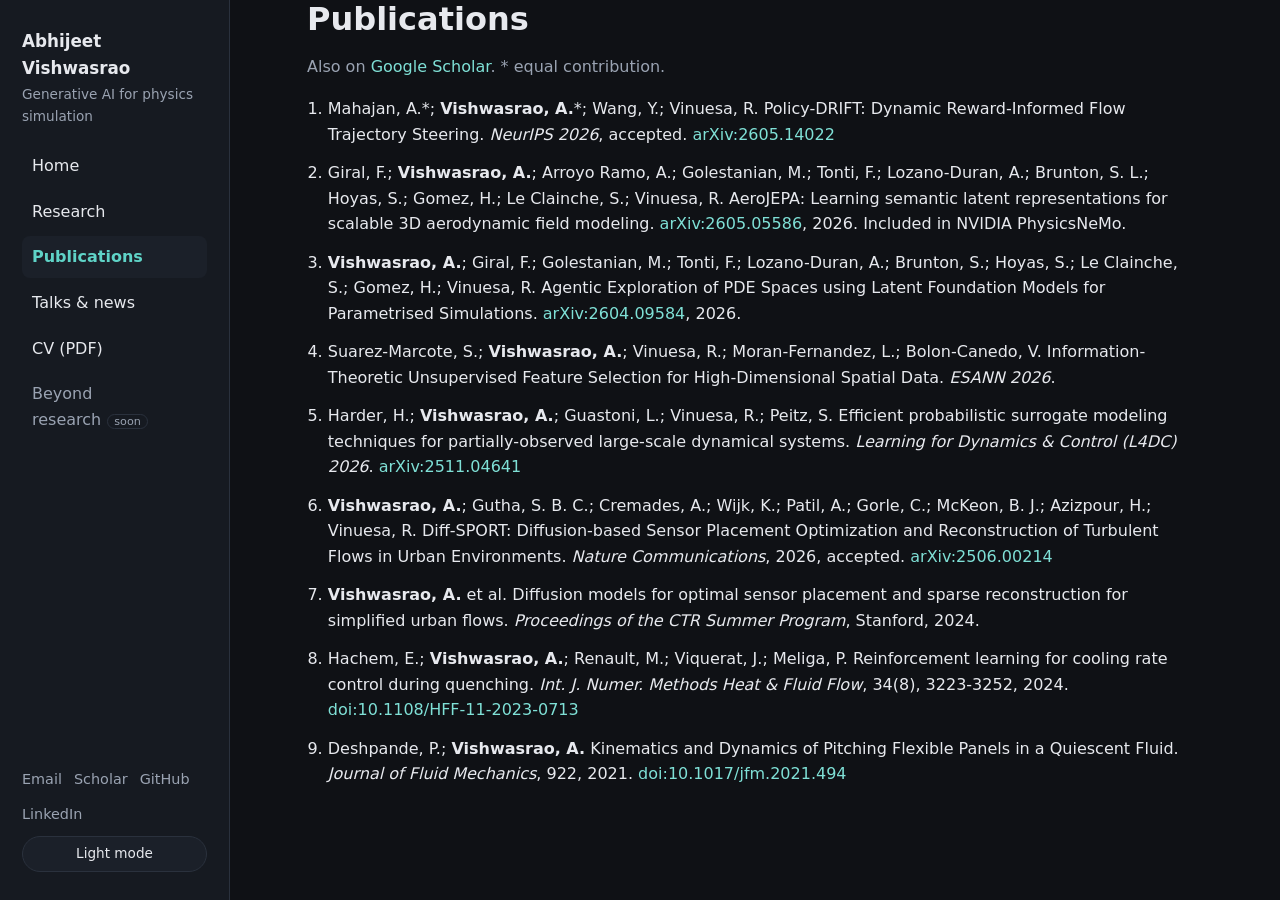
==== publications.html @ e7b50673 "Version 1: sidebar, header band, intro, scroll-revealed timeline from data/timeline.json, research/p" ====
<!DOCTYPE html>
<html lang="en" data-theme="dark" class="no-js">
<head>
  <meta charset="utf-8">
  <meta name="viewport" content="width=device-width, initial-scale=1">
  <title>Publications - Abhijeet Vishwasrao</title>
  <meta name="description" content="Abhijeet Vishwasrao, PhD researcher at the University of Michigan: generative AI and latent foundation models for physics simulation.">
  <link rel="stylesheet" href="css/style.css">
  <script src="js/site.js"></script>
</head>
<body>
<aside class="sidebar">
  <div class="brand">Abhijeet Vishwasrao<small>Generative AI for physics simulation</small></div>
  <nav class="nav" aria-label="Site">
    <a href="index.html">Home</a>
    <a href="research.html">Research</a>
    <a href="publications.html" aria-current="page">Publications</a>
    <a href="talks.html">Talks &amp; news</a>
    <a href="assets/cv/Abhijeet-Vishwasrao-CV.pdf" target="_blank" rel="noopener">CV (PDF)</a>
    <a href="#" class="soon" aria-disabled="true">Beyond research</a>
  </nav>
  <div class="foot">
    <div class="icons">
      <a href="mailto:abvish@umich.edu">Email</a>
      <a href="https://scholar.google.com/citations?user=ngj3lpwAAAAJ" target="_blank" rel="noopener">Scholar</a>
      <a href="https://github.com/AbVishwas" target="_blank" rel="noopener">GitHub</a>
      <a href="https://linkedin.com/in/abhijeet-vishwasrao-356489185" target="_blank" rel="noopener">LinkedIn</a>
    </div>
    <button id="theme-toggle" class="theme-btn" type="button">Light mode</button>
  </div>
</aside>
<main>

<div class="wrap">
<h1>Publications</h1>
<p class="muted">Also on <a href="https://scholar.google.com/citations?user=ngj3lpwAAAAJ">Google Scholar</a>. * equal contribution.</p>
<ol class="pubs">
<li>Mahajan, A.*; <b>Vishwasrao, A.</b>*; Wang, Y.; Vinuesa, R. Policy-DRIFT: Dynamic Reward-Informed Flow Trajectory Steering. <i>NeurIPS 2026</i>, accepted. <a href="https://arxiv.org/abs/2605.14022">arXiv:2605.14022</a></li>
<li>Giral, F.; <b>Vishwasrao, A.</b>; Arroyo Ramo, A.; Golestanian, M.; Tonti, F.; Lozano-Duran, A.; Brunton, S. L.; Hoyas, S.; Gomez, H.; Le Clainche, S.; Vinuesa, R. AeroJEPA: Learning semantic latent representations for scalable 3D aerodynamic field modeling. <a href="https://arxiv.org/abs/2605.05586">arXiv:2605.05586</a>, 2026. Included in NVIDIA PhysicsNeMo.</li>
<li><b>Vishwasrao, A.</b>; Giral, F.; Golestanian, M.; Tonti, F.; Lozano-Duran, A.; Brunton, S.; Hoyas, S.; Le Clainche, S.; Gomez, H.; Vinuesa, R. Agentic Exploration of PDE Spaces using Latent Foundation Models for Parametrised Simulations. <a href="https://arxiv.org/abs/2604.09584">arXiv:2604.09584</a>, 2026.</li>
<li>Suarez-Marcote, S.; <b>Vishwasrao, A.</b>; Vinuesa, R.; Moran-Fernandez, L.; Bolon-Canedo, V. Information-Theoretic Unsupervised Feature Selection for High-Dimensional Spatial Data. <i>ESANN 2026</i>.</li>
<li>Harder, H.; <b>Vishwasrao, A.</b>; Guastoni, L.; Vinuesa, R.; Peitz, S. Efficient probabilistic surrogate modeling techniques for partially-observed large-scale dynamical systems. <i>Learning for Dynamics &amp; Control (L4DC) 2026</i>. <a href="https://arxiv.org/abs/2511.04641">arXiv:2511.04641</a></li>
<li><b>Vishwasrao, A.</b>; Gutha, S. B. C.; Cremades, A.; Wijk, K.; Patil, A.; Gorle, C.; McKeon, B. J.; Azizpour, H.; Vinuesa, R. Diff-SPORT: Diffusion-based Sensor Placement Optimization and Reconstruction of Turbulent Flows in Urban Environments. <i>Nature Communications</i>, 2026, accepted. <a href="https://arxiv.org/abs/2506.00214">arXiv:2506.00214</a></li>
<li><b>Vishwasrao, A.</b> et al. Diffusion models for optimal sensor placement and sparse reconstruction for simplified urban flows. <i>Proceedings of the CTR Summer Program</i>, Stanford, 2024.</li>
<li>Hachem, E.; <b>Vishwasrao, A.</b>; Renault, M.; Viquerat, J.; Meliga, P. Reinforcement learning for cooling rate control during quenching. <i>Int. J. Numer. Methods Heat &amp; Fluid Flow</i>, 34(8), 3223-3252, 2024. <a href="https://doi.org/10.1108/HFF-11-2023-0713">doi:10.1108/HFF-11-2023-0713</a></li>
<li>Deshpande, P.; <b>Vishwasrao, A.</b> Kinematics and Dynamics of Pitching Flexible Panels in a Quiescent Fluid. <i>Journal of Fluid Mechanics</i>, 922, 2021. <a href="https://doi.org/10.1017/jfm.2021.494">doi:10.1017/jfm.2021.494</a></li>
</ol>
</div>
</main>
</body>
</html>
---- css/style.css ----
/* Abhijeet Vishwasrao, personal site. Dark theme is the default; light via data-theme="light". */
:root{
  --bg:#0f1115; --bg-2:#161a21; --card:#1b2029; --line:#2a313d; --text:#e7e9ee; --muted:#9aa3b2;
  --accent:#5fd3c7; --accent-2:#2fa89d; --link:#7fe0d6; --spine:#2f3844; --dot:#5fd3c7;
  --figure-bg:#f4f5f7; --shadow:0 10px 30px rgba(0,0,0,.35);
  --sidebar-w:230px; --maxw:960px; --radius:12px;
}
:root[data-theme="light"]{
  --bg:#faf8f4; --bg-2:#f1eee7; --card:#ffffff; --line:#e4dfd5; --text:#1d2129; --muted:#5f6878;
  --accent:#0f8f84; --accent-2:#0b6f67; --link:#0b6f67; --spine:#d9d3c7; --dot:#0f8f84;
  --figure-bg:#ffffff; --shadow:0 8px 24px rgba(30,30,30,.08);
}
*{box-sizing:border-box}
html{scroll-behavior:smooth}
body{margin:0;background:var(--bg);color:var(--text);font:16px/1.6 system-ui,-apple-system,"Segoe UI",Roboto,Helvetica,Arial,sans-serif;-webkit-font-smoothing:antialiased}
a{color:var(--link);text-decoration:none}a:hover{text-decoration:underline}
img{max-width:100%;display:block}
h1,h2,h3{line-height:1.2;margin:0 0 .4em}
h1{font-size:2rem}h2{font-size:1.35rem;margin-top:2.2rem}h3{font-size:1.05rem}
.muted{color:var(--muted)}
/* layout */
.sidebar{position:fixed;top:0;left:0;bottom:0;width:var(--sidebar-w);background:var(--bg-2);border-right:1px solid var(--line);padding:28px 22px;display:flex;flex-direction:column;gap:18px}
.brand{font-weight:700;font-size:1.05rem;color:var(--text)}
.brand small{display:block;font-weight:400;color:var(--muted);font-size:.85rem;margin-top:2px}
.nav{display:flex;flex-direction:column;gap:4px}
.nav a{padding:8px 10px;border-radius:8px;color:var(--text)}
.nav a:hover{background:var(--card);text-decoration:none}
.nav a[aria-current="page"]{background:var(--card);color:var(--accent);font-weight:600}
.nav a.soon{color:var(--muted);pointer-events:none}
.nav a.soon::after{content:"soon";font-size:.7rem;margin-left:6px;border:1px solid var(--line);border-radius:999px;padding:0 6px}
.sidebar .foot{margin-top:auto;display:flex;flex-direction:column;gap:10px;font-size:.9rem}
.icons{display:flex;gap:12px;flex-wrap:wrap}
.icons a{color:var(--muted)}.icons a:hover{color:var(--accent)}
.theme-btn{border:1px solid var(--line);background:var(--card);color:var(--text);border-radius:999px;padding:6px 12px;cursor:pointer;font:inherit;font-size:.85rem}
main{margin-left:var(--sidebar-w);min-height:100vh}
.wrap{max-width:var(--maxw);margin:0 auto;padding:0 32px 80px}
/* header band */
.band{height:220px;background:#000 url("../assets/img/band-cylinder.jpg") center/cover no-repeat;position:relative}
.band::after{content:"";position:absolute;inset:0;background:linear-gradient(to bottom,rgba(15,17,21,.05),var(--bg))}
.intro{margin-top:-70px;position:relative}
.intro .card{background:var(--card);border:1px solid var(--line);border-radius:var(--radius);padding:26px 28px;box-shadow:var(--shadow)}
.title-line{color:var(--accent);font-weight:600;margin:0 0 .8rem}
.links{display:flex;gap:14px;flex-wrap:wrap;font-size:.95rem;margin-top:.8rem}
.btn{display:inline-block;background:var(--accent);color:#0b1013;font-weight:600;padding:8px 14px;border-radius:8px}
.btn:hover{background:var(--accent-2);text-decoration:none}
.btn.ghost{background:transparent;color:var(--accent);border:1px solid var(--accent)}
/* timeline */
.tl{position:relative;margin-top:2rem;padding:1rem 0 3rem}
.tl::before{content:"";position:absolute;left:50%;top:0;bottom:0;width:2px;background:var(--spine);transform:translateX(-50%)}
.tl-item{position:relative;display:grid;grid-template-columns:1fr 64px 1fr;gap:0;margin-bottom:34px;opacity:0;transform:translateY(18px);transition:opacity .55s ease,transform .55s ease}
.tl-item.visible,.no-js .tl-item{opacity:1;transform:none}
.tl-dot{grid-column:2;justify-self:center;width:14px;height:14px;border-radius:50%;background:var(--dot);border:3px solid var(--bg);box-shadow:0 0 0 2px var(--spine);margin-top:22px}
.tl-text{background:var(--card);border:1px solid var(--line);border-radius:var(--radius);padding:18px 20px}
.tl-text .date{color:var(--accent);font-size:.85rem;font-weight:600;letter-spacing:.02em;text-transform:uppercase}
.tl-text h3{margin:.25rem 0 .2rem}
.tl-text .org{color:var(--muted);font-size:.92rem;margin:0 0 .5rem}
.tl-text p{margin:.3rem 0 0}
.tl-text .plinks{margin-top:.6rem;display:flex;gap:12px;flex-wrap:wrap;font-size:.9rem}
.tl-fig{align-self:center;padding:0 8px}
.tl-fig img{background:var(--figure-bg);border-radius:10px;border:1px solid var(--line);padding:6px}
.tl-item:nth-child(odd) .tl-text{grid-column:1;grid-row:1}
.tl-item:nth-child(odd) .tl-fig{grid-column:3;grid-row:1}
.tl-item:nth-child(even) .tl-text{grid-column:3;grid-row:1}
.tl-item:nth-child(even) .tl-fig{grid-column:1;grid-row:1}
.tl-item .tl-dot{grid-row:1}
.tag{display:inline-block;font-size:.72rem;text-transform:uppercase;letter-spacing:.06em;color:var(--muted);border:1px solid var(--line);border-radius:999px;padding:1px 8px;margin-left:8px;vertical-align:middle}
.year-mark{position:relative;text-align:center;margin:10px 0 28px;color:var(--muted);font-size:.8rem}
.year-mark span{background:var(--bg);padding:0 10px;position:relative}
/* shelves and lists */
.grid{display:grid;grid-template-columns:repeat(auto-fit,minmax(260px,1fr));gap:16px;margin-top:1rem}
.shelf{background:var(--card);border:1px solid var(--line);border-radius:var(--radius);padding:18px 20px}
.shelf h3{margin-bottom:.3rem}.shelf p{margin:.2rem 0 .6rem;color:var(--muted);font-size:.95rem}
.shelf ul{margin:0;padding-left:1.1rem;font-size:.95rem}
ol.pubs{padding-left:1.3rem}ol.pubs li{margin-bottom:.8rem}
.dated{list-style:none;padding:0;margin:0}
.dated li{display:grid;grid-template-columns:110px 1fr;gap:14px;padding:10px 0;border-bottom:1px solid var(--line)}
.dated .d{color:var(--accent);font-size:.9rem;font-weight:600}
/* phone */
@media (max-width:900px){
  .sidebar{position:static;width:auto;border-right:0;border-bottom:1px solid var(--line);flex-direction:row;flex-wrap:wrap;align-items:center;gap:10px 16px;padding:14px 18px}
  .nav{flex-direction:row;flex-wrap:wrap}.sidebar .foot{margin-top:0;margin-left:auto;flex-direction:row;align-items:center}
  main{margin-left:0}.wrap{padding:0 18px 60px}.band{height:150px}.intro{margin-top:-40px}
  .tl::before{left:12px;transform:none}
  .tl-item{grid-template-columns:28px 1fr;margin-bottom:26px}
  .tl-dot{grid-column:1;margin-top:20px}
  .tl-item:nth-child(odd) .tl-text,.tl-item:nth-child(even) .tl-text{grid-column:2;grid-row:1}
  .tl-item:nth-child(odd) .tl-fig,.tl-item:nth-child(even) .tl-fig{grid-column:2;grid-row:2;padding:10px 0 0}
  .dated li{grid-template-columns:1fr}
}
@media (prefers-reduced-motion:reduce){.tl-item{transition:none;opacity:1;transform:none}html{scroll-behavior:auto}}
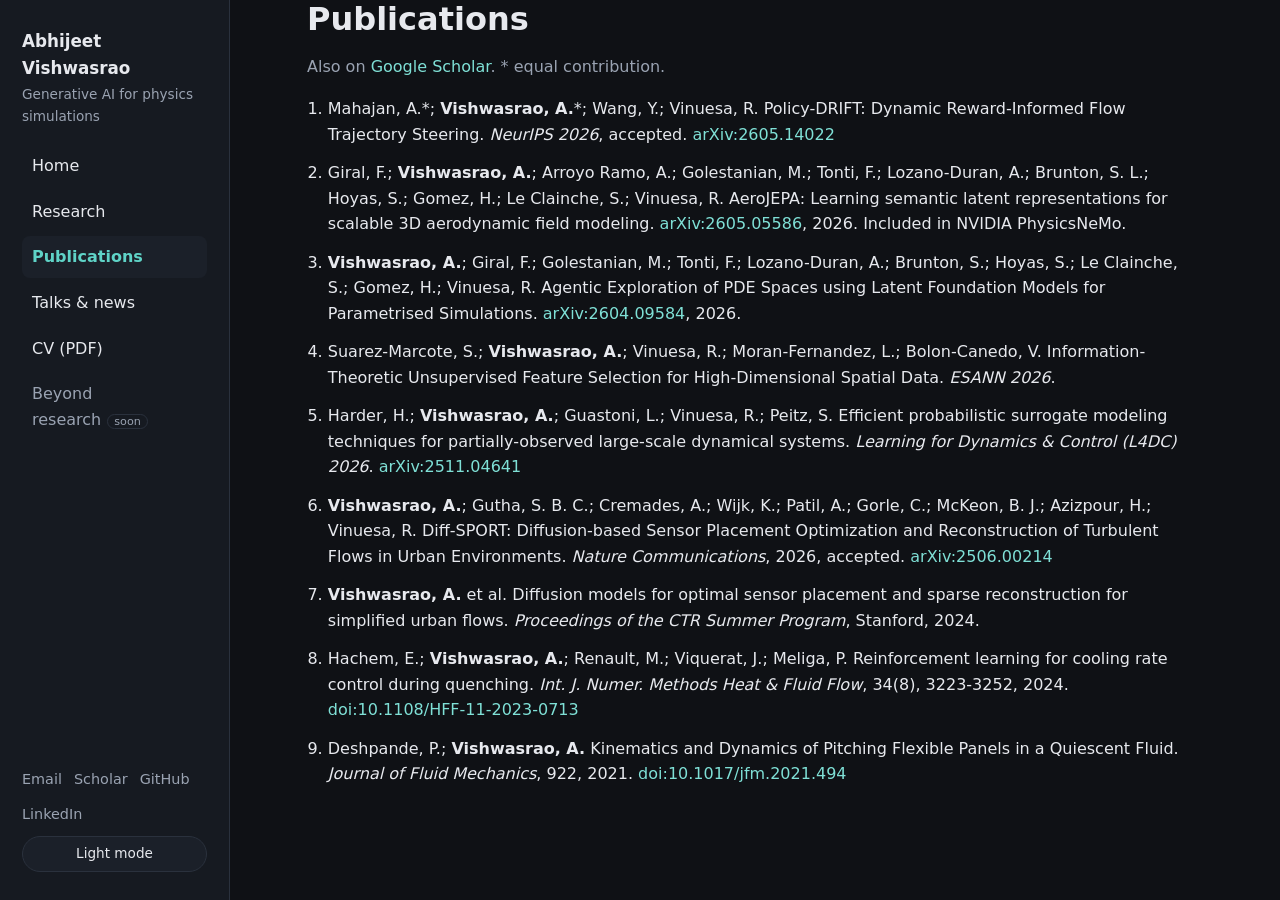
==== commit 04130812: "physics simulations (plural) in title, tagline, description, intro; CV PDF refreshed" ====
--- a/publications.html
+++ b/publications.html
@@ -4,13 +4,13 @@
   <meta charset="utf-8">
   <meta name="viewport" content="width=device-width, initial-scale=1">
   <title>Publications - Abhijeet Vishwasrao</title>
-  <meta name="description" content="Abhijeet Vishwasrao, PhD researcher at the University of Michigan: generative AI and latent foundation models for physics simulation.">
-  <link rel="stylesheet" href="css/style.css">
-  <script src="js/site.js"></script>
+  <meta name="description" content="Abhijeet Vishwasrao, PhD researcher at the University of Michigan: generative AI and foundation models for physics simulations.">
+  <link rel="stylesheet" href="css/style.css?v=3">
+  <script src="js/site.js?v=3"></script>
 </head>
 <body>
 <aside class="sidebar">
-  <div class="brand">Abhijeet Vishwasrao<small>Generative AI for physics simulation</small></div>
+  <div class="brand">Abhijeet Vishwasrao<small>Generative AI for physics simulations</small></div>
   <nav class="nav" aria-label="Site">
     <a href="index.html">Home</a>
     <a href="research.html">Research</a>
--- a/css/style.css
+++ b/css/style.css
@@ -57,7 +57,15 @@
 .tl-text p{margin:.3rem 0 0}
 .tl-text .plinks{margin-top:.6rem;display:flex;gap:12px;flex-wrap:wrap;font-size:.9rem}
 .tl-fig{align-self:center;padding:0 8px}
-.tl-fig img{background:var(--figure-bg);border-radius:10px;border:1px solid var(--line);padding:6px}
+.tl-fig img{background:var(--figure-bg);border-radius:10px;border:1px solid var(--line);padding:6px;cursor:zoom-in;
+  transform:scale(.94);opacity:.72;transition:transform .45s cubic-bezier(.2,.7,.2,1),opacity .45s ease,box-shadow .45s ease}
+.tl-fig.focus img{transform:scale(1.06);opacity:1;box-shadow:var(--shadow)}
+/* lightbox */
+.lightbox{position:fixed;inset:0;background:rgba(5,7,10,.88);display:none;align-items:center;justify-content:center;z-index:50;padding:24px;cursor:zoom-out}
+.lightbox.open{display:flex}
+.lightbox figure{margin:0;max-width:min(1400px,96vw);max-height:92vh;display:flex;flex-direction:column;gap:10px}
+.lightbox img{max-height:84vh;width:auto;max-width:100%;background:#fff;border-radius:10px;padding:8px;cursor:default}
+.lightbox figcaption{color:#e7e9ee;font-size:.95rem;text-align:center}
 .tl-item:nth-child(odd) .tl-text{grid-column:1;grid-row:1}
 .tl-item:nth-child(odd) .tl-fig{grid-column:3;grid-row:1}
 .tl-item:nth-child(even) .tl-text{grid-column:3;grid-row:1}
@@ -87,4 +95,4 @@
   .tl-item:nth-child(odd) .tl-fig,.tl-item:nth-child(even) .tl-fig{grid-column:2;grid-row:2;padding:10px 0 0}
   .dated li{grid-template-columns:1fr}
 }
-@media (prefers-reduced-motion:reduce){.tl-item{transition:none;opacity:1;transform:none}html{scroll-behavior:auto}}
+@media (prefers-reduced-motion:reduce){.tl-item{transition:none;opacity:1;transform:none}html{scroll-behavior:auto}.tl-fig img,.tl-fig.focus img{transform:none;opacity:1;transition:none}}
